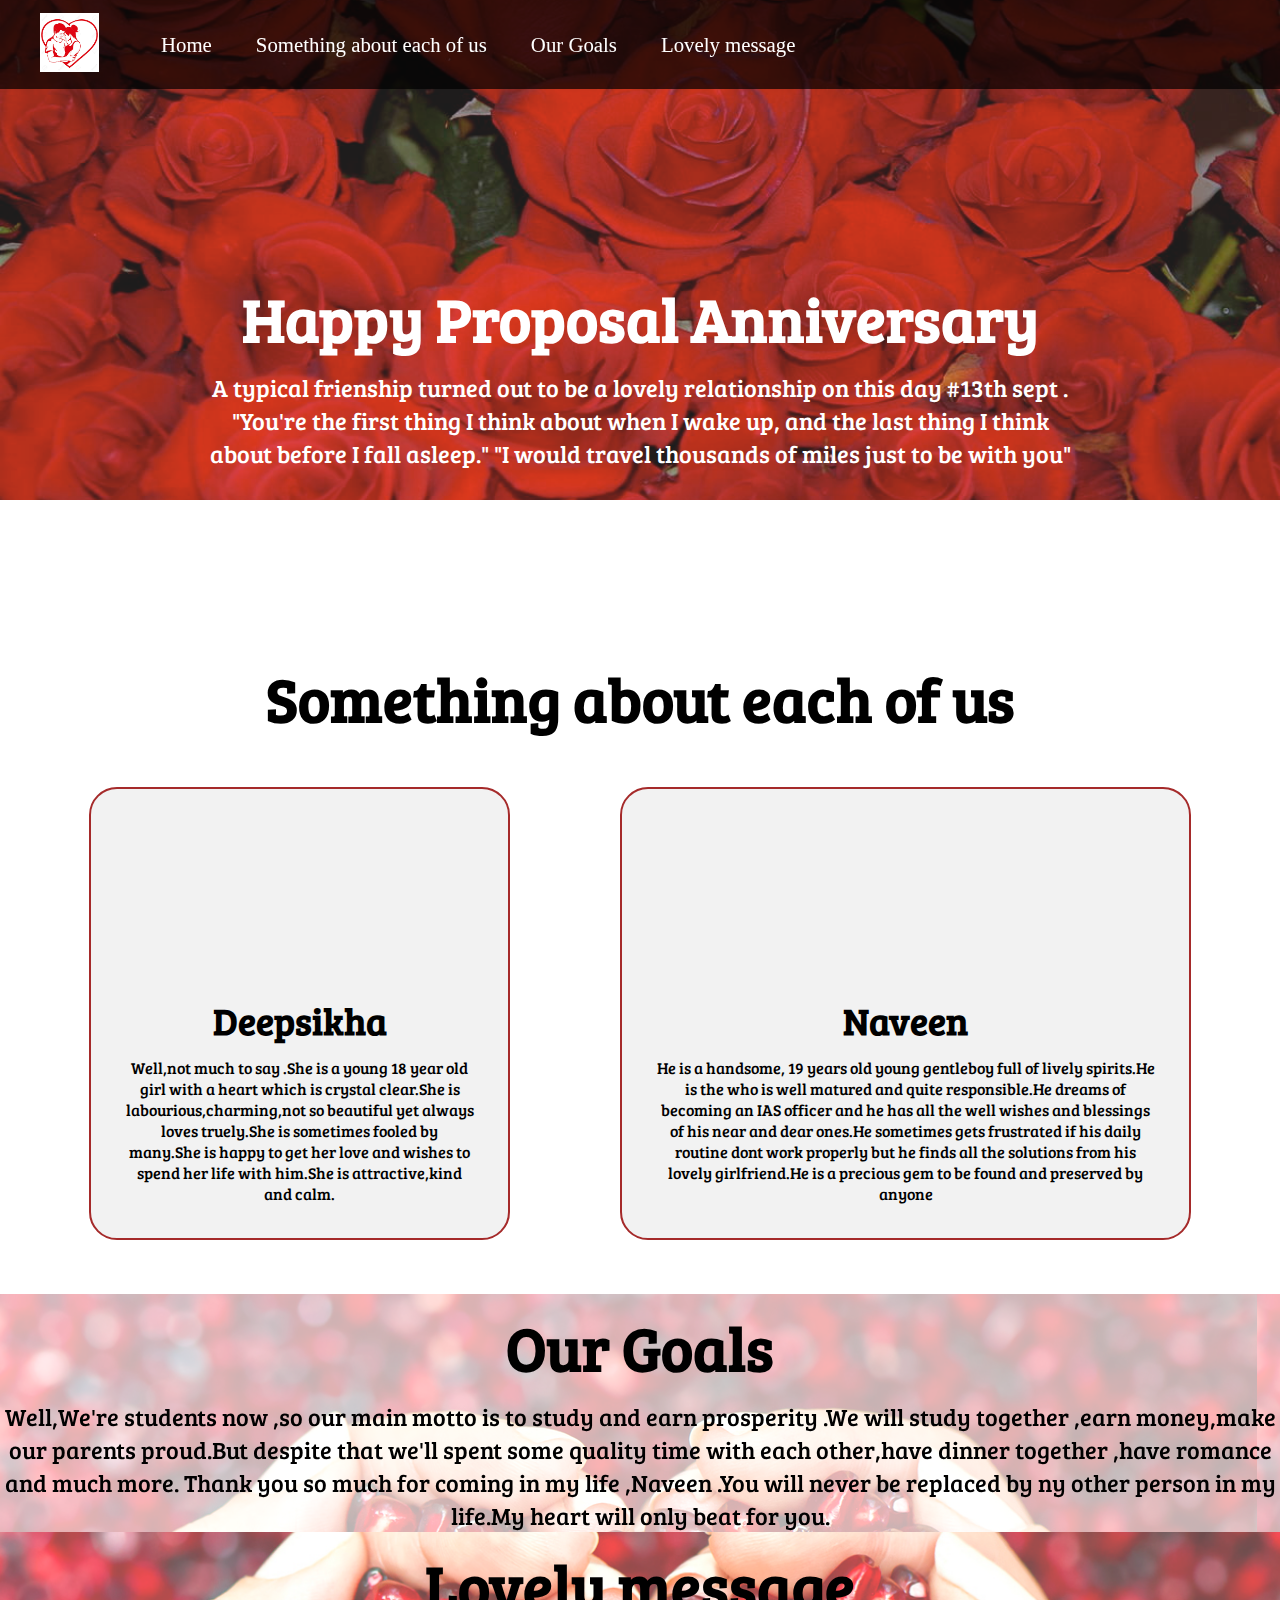
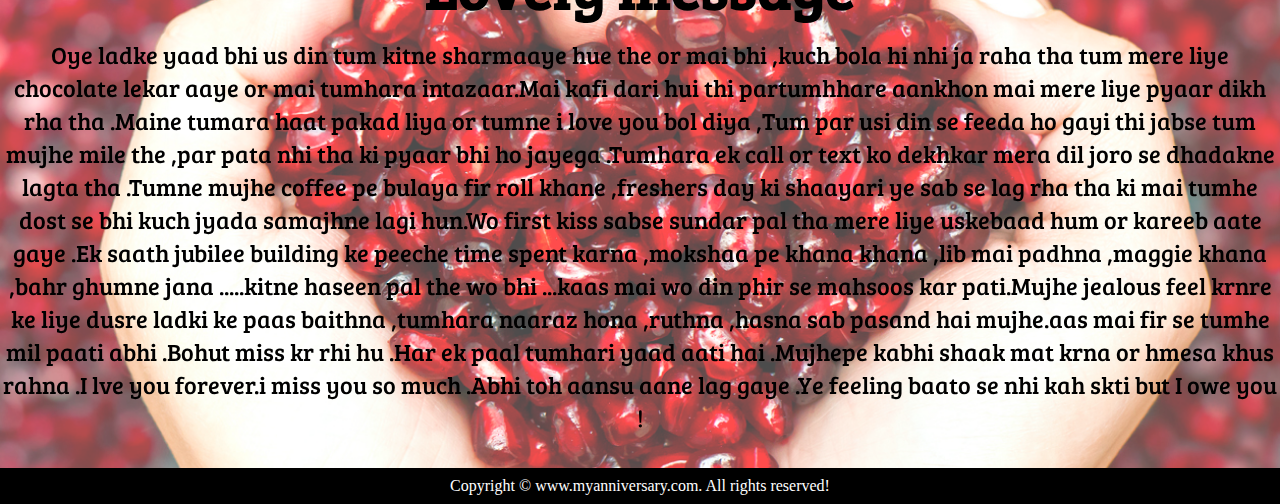
==== untitled.html @ 25892fa0 "first commit" ====
<!DOCTYPE html>
<html lang="en">

<head>
    <meta charset="UTF-8">
    <meta name="viewport" content="width=device-width, initial-scale=1.0">
    <meta http-equiv="X-UA-Compatible" content="ie=edge">
    <title>goals</title>
    <link rel="stylesheet" href="port.css">
    <link rel="stylesheet" media="screen and (max-width: 1170px)" href="still.css">
    <link href="https://fonts.googleapis.com/css?family=Baloo+Bhai|Bree+Serif&display=swap" rel="stylesheet">
</head>

<body>
    <nav id="navbar">
        <div id="logo">
            <img src="logo.png" alt="MyOnlineMeal.com">
        </div>
        <ul>
            <li class="item"><a href="#home">Home</a></li>
            <li class="item"><a href="#services-container">Something about each of us</a></li>
            <li class="item"><a href="#client-section">Our Goals</a></li>
            <li class="item"><a href="#contact">Lovely message</a></li>
        </ul>
    </nav>

    <section id="home">
        <h1 class="h-primary">Happy Proposal Anniversary</h1>
        <p>A typical frienship turned out to be a lovely relationship on this day #13th sept .</p>
        <p>"You're the first thing I think about when I wake up, and the last thing I think about before I fall asleep."
         "I would travel thousands of miles just to be with you"</p>
        <!--<button class="btn">Order Now</button>-->
    </section>

    <section id="services-container">
        <h1 class="h-primary center">Something about each of us</h1>
        <div id="services">
            <div class="box">
                <img src="C:\Users\Anurita\html documents\folder\12.jpg" alt="">
                <h2 class="h-secondary center">Deepsikha</h2>
                <p class="center">Well,not much to say .She is a young 18 year old girl with a heart which is crystal clear.She is labourious,charming,not so beautiful yet always loves truely.She is sometimes fooled by many.She is happy to get her love and wishes to spend her life with him.She is attractive,kind and calm.
                </p>
            </div>
            <div class="box">
                <img src="C:\Users\Anurita\html documents\folder\500028300489_88308.jpg" alt="">
                <h2 class="h-secondary center">Naveen</h2>
                <p class="center"> He is a handsome, 19 years old young gentleboy full of lively spirits.He is the who is well matured and quite responsible.He dreams of becoming an IAS officer and he has all the well wishes and blessings of his near and dear ones.He sometimes gets frustrated if his daily routine dont work properly but he finds all the solutions from his lovely girlfriend.He is a precious gem to be found and preserved by anyone</p></div>
            <!--<div class="box">
                <img src="img/3.jpg" alt="">
                <h2 class="h-secondary center">Food Ordering</h2>
                <p class="center">Lorem ipsum dolor sit, amet consectetur adipisicing elit. Quidem, culpa suscipit error
                    Lorem ipsum dolor sit amet consectetur adipisicing elit. Necessitatibus provident fugiat aliquam minima at explicabo. Earum eveniet quaerat, sunt molestias nesciunt quas! Quis.
                    sint delectus ab dolorum nam. Debitis facere, incidunt voluptates eos, mollitia voluptatem iste sunt
                    voluptas beatae facilis labore, omnis sint quae eum.</p>
            </div>-->
        </div>
    </section>
    <section id="client-section">
        <h1 class="h-primary center">Our Goals</h1>
        <div id="clients">
            <div class="client-item">
                Well,We're students now ,so our main motto is to study and earn prosperity .We will study together ,earn money,make our parents proud.But despite that we'll spent some quality time with each other,have dinner together ,have romance and much more.
                Thank you so much for coming in my life ,Naveen .You will never be replaced by ny other person in my life.My heart will only beat for you.
                </div>
        </div>

    </section>

    <section id="contact">
        <h1 class="h-primary center">Lovely message</h1>
        <div id="contact-box">
            Oye ladke yaad bhi us din tum kitne sharmaaye hue the or mai bhi ,kuch bola hi nhi ja raha tha tum mere liye chocolate lekar aaye or mai tumhara intazaar.Mai kafi dari hui thi partumhhare aankhon mai mere liye pyaar dikh rha tha .Maine tumara haat pakad liya or tumne i love you bol diya ,Tum par usi din se feeda ho gayi thi jabse tum mujhe mile the ,par pata nhi tha ki pyaar bhi ho jayega .Tumhara ek call or text ko dekhkar mera dil joro se dhadakne lagta tha .Tumne mujhe coffee pe bulaya fir roll khane ,freshers day ki shaayari ye sab se lag rha tha ki mai tumhe dost se bhi kuch jyada samajhne lagi hun.Wo first kiss sabse sundar pal tha mere liye uskebaad hum or kareeb aate gaye .Ek saath jubilee building ke peeche time spent karna ,mokshaa pe khana khana ,lib mai padhna ,maggie khana ,bahr ghumne jana .....kitne haseen pal the wo bhi ...kaas mai wo din phir se mahsoos kar pati.Mujhe jealous feel krnre ke liye dusre ladki ke paas baithna ,tumhara naaraz hona ,ruthna ,hasna sab pasand hai mujhe.aas mai fir se tumhe mil paati abhi .Bohut miss kr rhi hu .Har ek paal tumhari yaad aati hai .Mujhepe kabhi shaak mat krna or hmesa khus rahna .I lve you forever.i miss you so much .Abhi toh aansu aane lag gaye .Ye feeling baato se nhi kah skti but I owe you !
            <!--<form action="">
                <div class="form-group">
                    <label for="name">Name: </label>
                    <input type="text" name="name" id="name" placeholder="Enter your name">
                </div>
                <div class="form-group">
                    <label for="email">Email: </label>
                    <input type="email" name="name" id="email" placeholder="Enter your email">
                </div>
                <div class="form-group">
                    <label for="phone">Phone Number: </label>
                    <input type="phone" name="name" id="phone" placeholder="Enter your phone">
                </div>
                <div class="form-group">
                    <label for="message">Message: </label>
                    <textarea name="message" id="message" cols="30" rows="10"></textarea>
                </div>
            </form>-->
        </div>
    </section>

    <footer>
        <div class="center">
            Copyright © www.myanniversary.com. All rights reserved!
        </div>
    </footer>
</body>

</html>
---- port.css ----
/* CSS Reset */
*{
    margin: 0;
    padding: 0;
}

html{
    scroll-behavior: smooth;
}

/* CSS Variables */
:root{
    --navbar-height: 59px;
}

/* Navigation Bar */
#navbar{
    display: flex;
    align-items: center;
    position: sticky;
    top: 0px;
}

#navbar::before{
    content: "";
    background-color: black;
    position: absolute;
    top:0px;
    left:0px;
    height: 100%;
    width:100%;
    z-index: -1;
    opacity: 0.7;
}

/* Navigation Bar: Logo and Image */
#logo{
    margin: 10px 34px;
}

#logo img{
    height: 59px;
    margin: 3px 6px;
}


/* Navigation Bar: List Styling */

#navbar ul{
    display: flex;
    font-family: 'Baloo Bhai', cursive;
}

#navbar ul li{ 
    list-style: none;
    font-size: 1.3rem;
}

#navbar ul li a{
    color: white;
    display: block;
    padding: 3px 22px;
    border-radius: 20px;
    text-decoration: none;
}

#navbar ul li a:hover{
    color: black;
    background-color: white;
}

/* Home Section */
#home{
    display: flex;
    flex-direction: column;
    padding:3px 200px;
    height: 550px;
    justify-content: center;
    align-items: center;
}

#home::before{ 
    content: "";
    position: absolute;
    background: url('download\(1\).jpg') no-repeat center center/cover;
    height: 500px;
    top:0px;
    left:0px;
    width: 100%;
    z-index: -1;
    opacity:0.89;
}

#home h1{
    color:white;
    text-align: center;
    font-family: 'Bree Serif', serif;
}

#home p{
    color:white;
    text-align: center;
    font-size: 1.5rem;
    font-family: 'Bree Serif', serif;
}
/* Services Section */
#services{
    margin: 34px;
    display: flex;
}
#services .box{ 
    border: 2px solid brown;
    padding: 34px;
    margin: 2px 55px;
    border-radius: 28px;
    background: #f2f2f2;
    margin-bottom: 20px;
}

#services .box img{ 
   height: 160px;
   margin: auto;
   display: block;
}

#services .box p{
    font-family: 'Bree Serif', serif;

} 

/* Clients Section */
#client-section{ 
    position: relative;
}

#client-section::before{
 content: "";
 position: absolute;
 background: url('romantic-foods.jpg');
 width: 100%;
 height: 100%;
 z-index: -1;
 opacity: 0.3;
 
}

#clients{
    display: flex;
    justify-content: center;
    align-items: center;
}

.client-item{color:black;
    text-align: center;
    font-size: 1.5rem;
    font-family: 'Bree Serif', serif;

    
}

/*#clients img{
    height: 124px;
}*/


/* Contact Section */
#contact{
    position: relative;
}
#contact::before{
    content: "";
    position: absolute;
    width: 100%;
    height: 100%;
    z-index: -1;
    opacity: 0.7;
    background: url('./romantic-foods.jpg') no-repeat center center/cover;
    

}
    



#contact-box{
    display: flex;
    justify-content: center;
    align-items: center;
    padding-bottom: 34px;
     color:black;
    text-align: center;
    font-size: 1.5rem;
    font-family: 'Bree Serif', serif;
}

}
#contact-box input, 
#contact-box textarea{
    width: 100%;
    padding: 0.5rem;
    border-radius: 9px;
    font-size: 1.1rem;
} 

#contact-box form{
    width: 40%;
}

#contact-box label{
   font-size: 1.3rem;
   font-family: 'Bree Serif', serif;

}


footer{
    background: black;
    color: white;
    padding: 9px 20px;
}

/* Utility Classes */
.h-primary{
    font-family: 'Bree Serif', serif;
    font-size: 3.8rem;
    padding: 12px;
}

.h-secondary{
    font-family: 'Bree Serif', serif;
    font-size: 2.3rem;
    padding: 12px;
}

.btn{
    padding: 6px 20px;
    border: 2px solid white;
    background-color: brown;
    color: white;
    margin: 17px;
    font-size: 1.5rem;
    border-radius: 10px;
    cursor:pointer;
}

.center{
    text-align: center;
}
---- still.css ----
/* Navigation */
#navbar {
    flex-direction: column;
}

#navbar ul li a{
    font-size: 1rem;
    padding: 0px 7px;
    padding-bottom: 8px;
}
/* Home section */
#home{
    height: 370px; 
    padding: 3px 28px;
}

#home::before{
    height: 480px; 
}

#home p{
    font-size: 13px;
}

/* Services section  */
#services{
    flex-direction: column;
}

#services .box { 
    padding: 14px;
    margin: 2px 0px; 
    margin-bottom: 20px;
}

/* Clients section */
#clients{
    flex-wrap: wrap;
}

/*#clients img{
    width: 66px;
    padding: 6px;
    height: auto;
}*/

/* Contact us section */
#contact-box form{
    width:80%;
}
/* Footer */

/* Utility classes */
.h-primary{
    font-size:26px;
}
.btn{
    font-size: 13px;
    padding: 4px 8px;
}
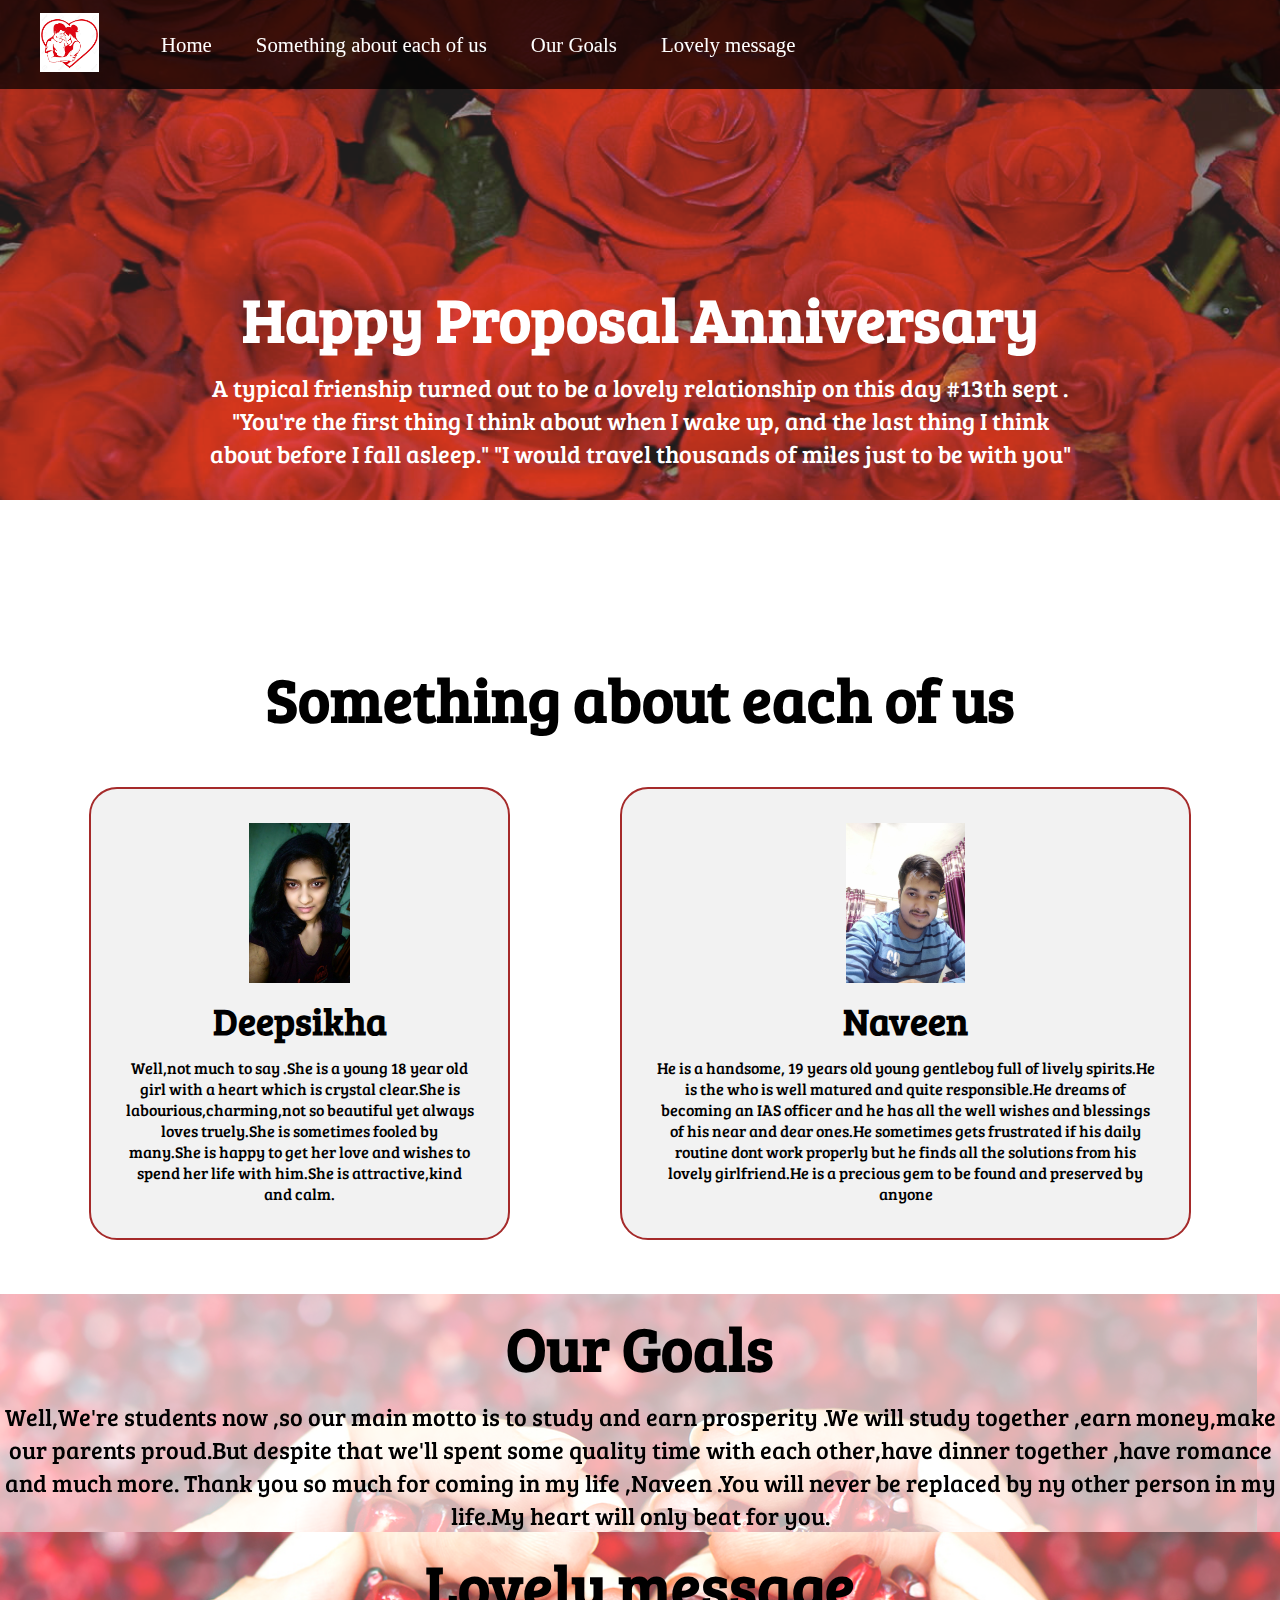
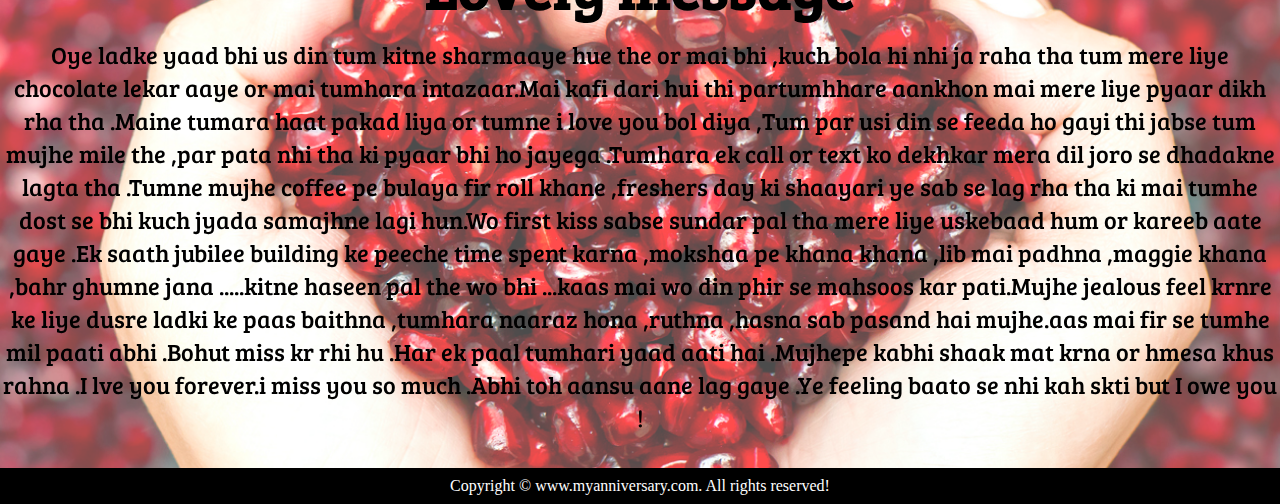
==== commit 27899621: "Update untitled.html" ====
--- a/untitled.html
+++ b/untitled.html
@@ -36,13 +36,13 @@
         <h1 class="h-primary center">Something about each of us</h1>
         <div id="services">
             <div class="box">
-                <img src="C:\Users\Anurita\html documents\folder\12.jpg" alt="">
+                <img src="./12.jpg" alt="">
                 <h2 class="h-secondary center">Deepsikha</h2>
                 <p class="center">Well,not much to say .She is a young 18 year old girl with a heart which is crystal clear.She is labourious,charming,not so beautiful yet always loves truely.She is sometimes fooled by many.She is happy to get her love and wishes to spend her life with him.She is attractive,kind and calm.
                 </p>
             </div>
             <div class="box">
-                <img src="C:\Users\Anurita\html documents\folder\500028300489_88308.jpg" alt="">
+                <img src="./500028300489_88308.jpg" alt="">
                 <h2 class="h-secondary center">Naveen</h2>
                 <p class="center"> He is a handsome, 19 years old young gentleboy full of lively spirits.He is the who is well matured and quite responsible.He dreams of becoming an IAS officer and he has all the well wishes and blessings of his near and dear ones.He sometimes gets frustrated if his daily routine dont work properly but he finds all the solutions from his lovely girlfriend.He is a precious gem to be found and preserved by anyone</p></div>
             <!--<div class="box">
@@ -98,4 +98,4 @@
     </footer>
 </body>
 
-</html>+</html>
